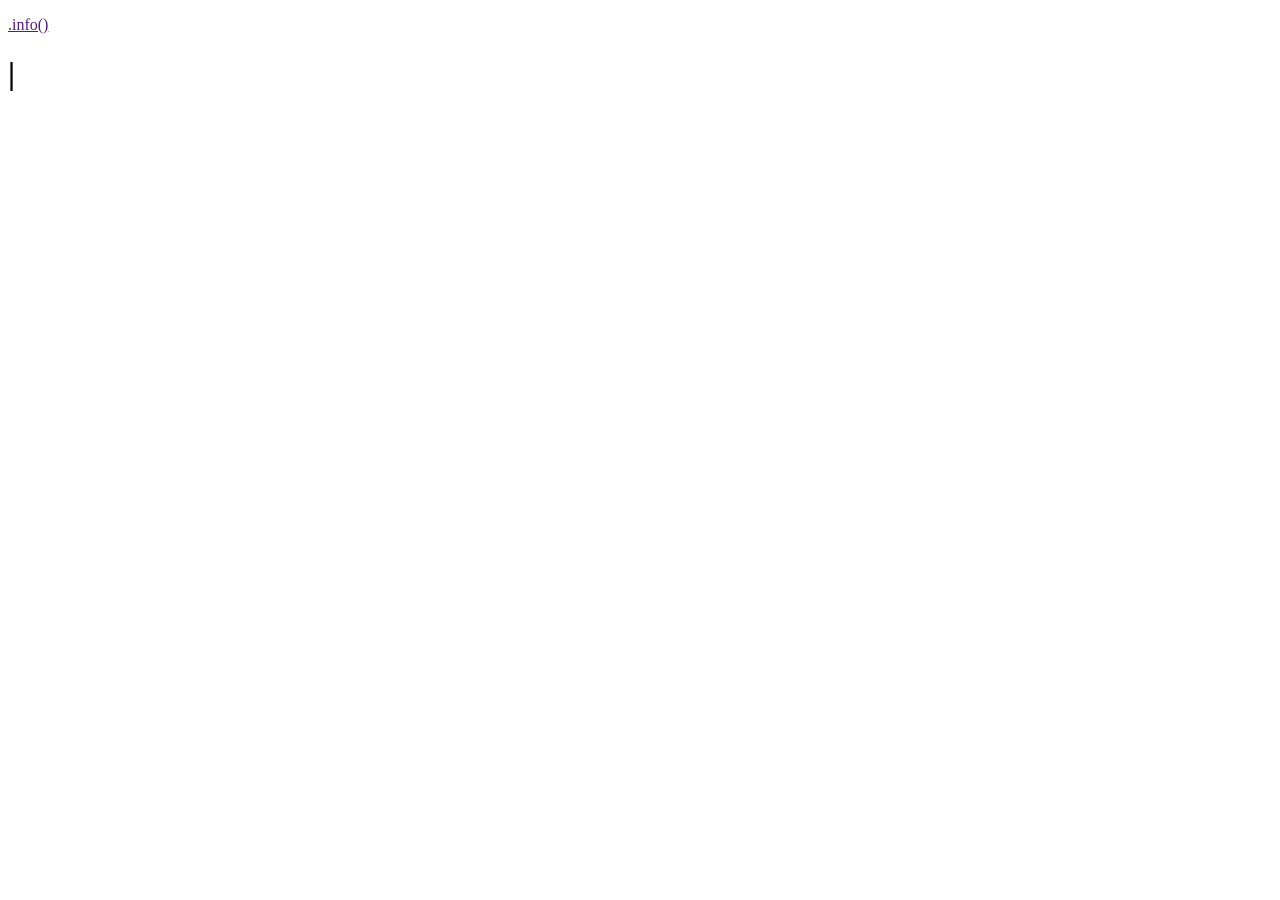
==== index.html @ bb4d3f52 "feat: adding a conteiner with h1 config" ====
<!DOCTYPE html>
<html lang="pt-BR">
<head>
    <meta charset="UTF-8">
    <meta name="viewport" content="width=device-width, initial-scale=1.0">
    <title>gabriel.info()</title>
</head>
<body>
    <header>
        <p class="blue" id="header-session"></p>
        <nav>
            <a href="" class="header-nav">.info()</a>
        </nav>
    </header>
    <div id="conteiner">
        <h1 id="user-title">
            <span class="white" id="part1"></span>
            <span class="blue" id="part2"></span>
            <span class="cursor">|</span>
        </h1>
    </div>
</body>
</html>
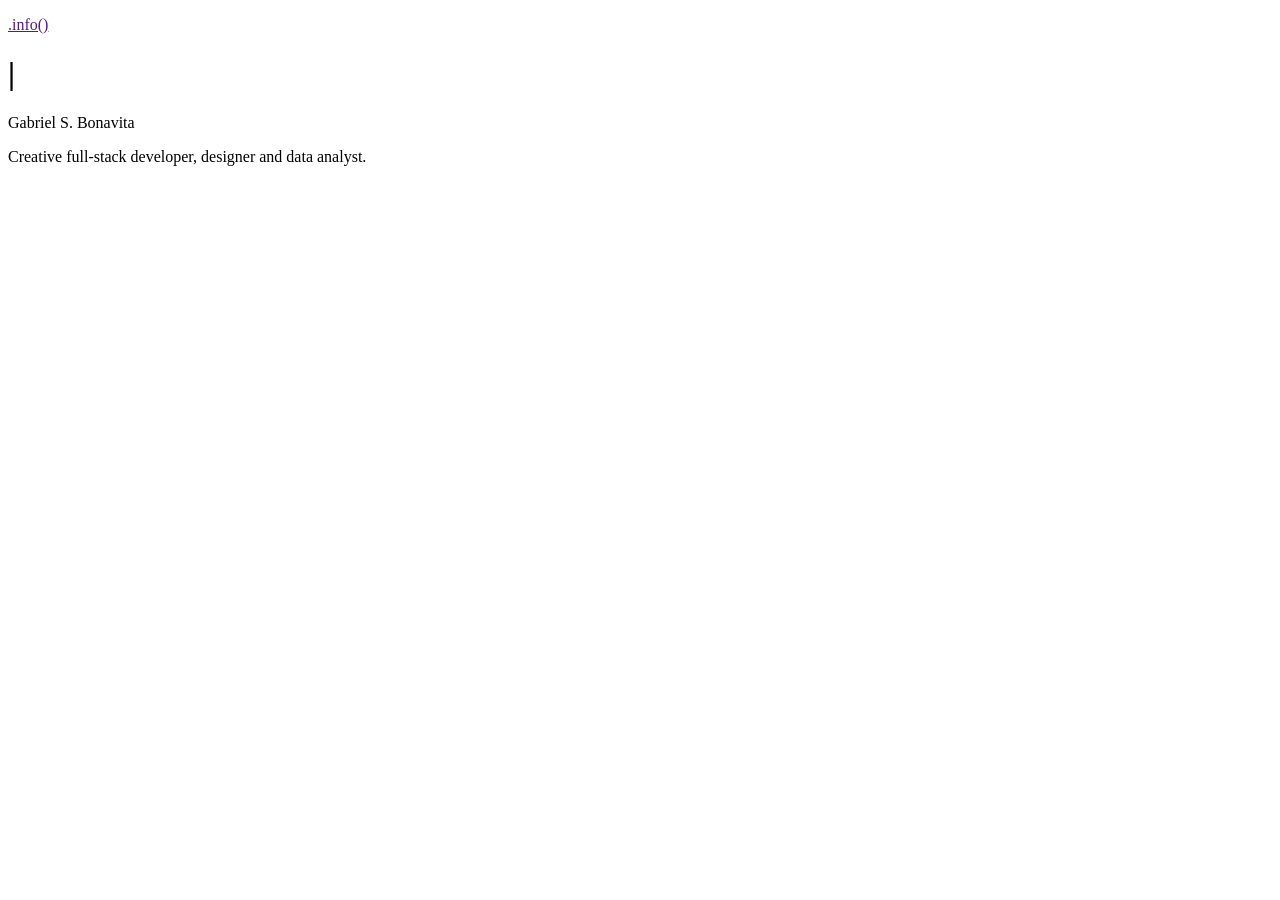
==== commit 1fe86bae: "feat: adding name and user description" ====
--- a/index.html
+++ b/index.html
@@ -18,6 +18,9 @@
             <span class="blue" id="part2"></span>
             <span class="cursor">|</span>
         </h1>
+
+        <p id="user-name" class="blue">Gabriel S. Bonavita</p>
+        <p id="user-description">Creative full-stack developer, designer and data analyst.</p>
     </div>
 </body>
 </html>
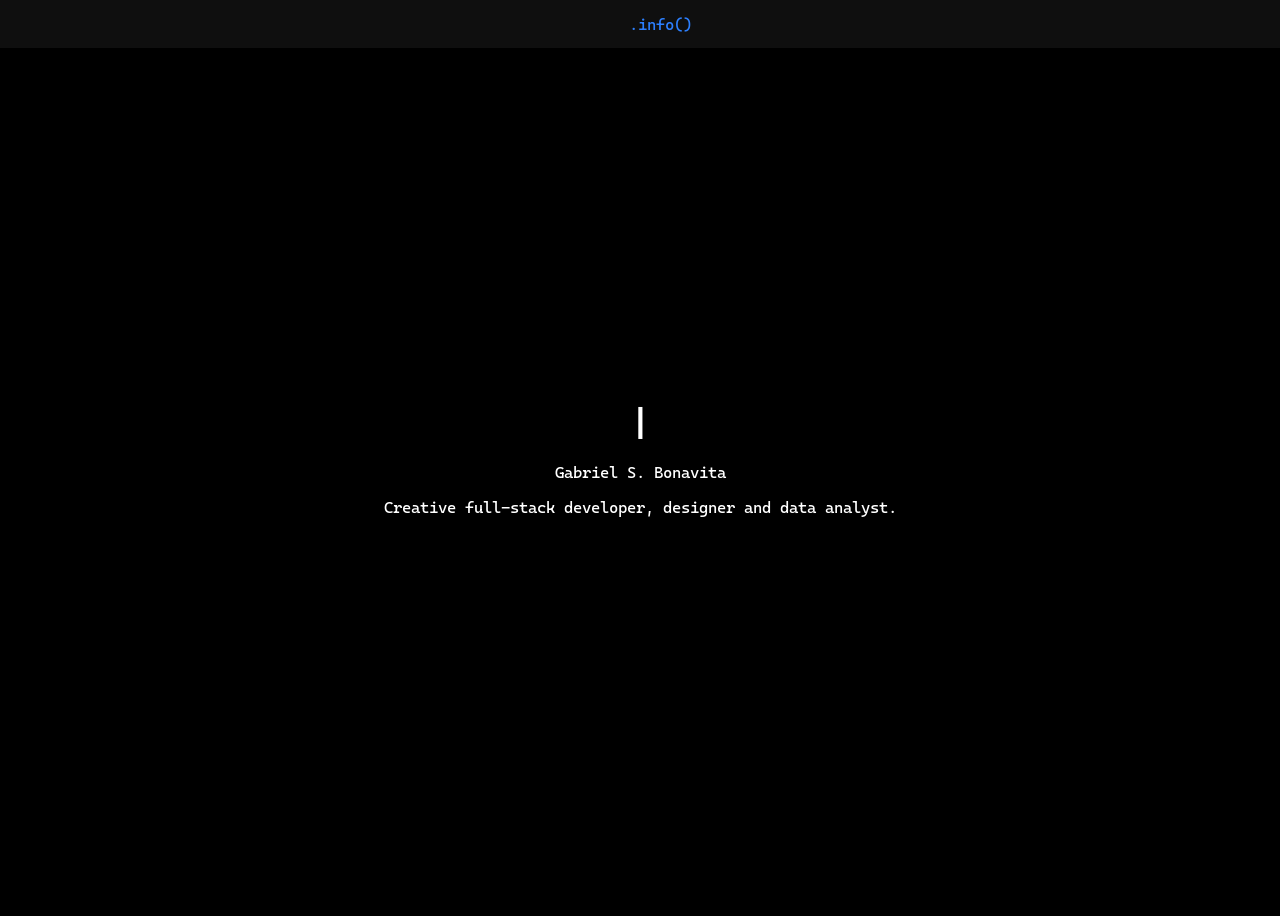
==== commit 43d6e403: "fix: link css file with html" ====
--- a/index.html
+++ b/index.html
@@ -4,6 +4,8 @@
     <meta charset="UTF-8">
     <meta name="viewport" content="width=device-width, initial-scale=1.0">
     <title>gabriel.info()</title>
+    <link rel="stylesheet" href="source/styles/global_style.css">
+    <link rel="stylesheet" href="source/styles/index_style.css">
 </head>
 <body>
     <header>
--- a/source/styles/global_style.css
+++ b/source/styles/global_style.css
@@ -0,0 +1,36 @@
+@import url('https://fonts.googleapis.com/css2?family=Cascadia+Code:ital,wght@0,200..700;1,200..700&display=swap');
+
+body {
+    min-height: 100dvh;
+    background-color: black;
+    color: white;
+    font-family: "Cascadia Code";
+    display: flex;
+    flex-direction: column;
+    align-items: center;
+    justify-content: center;
+    text-align: center;
+}
+
+header {
+    position: fixed;
+    top: 0;
+    background-color: #0f0f0f;
+    width: 100%;
+    padding: 8px;
+    display: flex;
+    justify-content: center;
+}
+
+nav {
+  display: flex;
+  align-items: center;
+  justify-content: center;
+}
+
+.header-nav {
+    color: oklch(62.3% 0.214 259.815) ;
+    margin-left: 40px;
+    text-decoration: none;
+    width: 100%;
+}
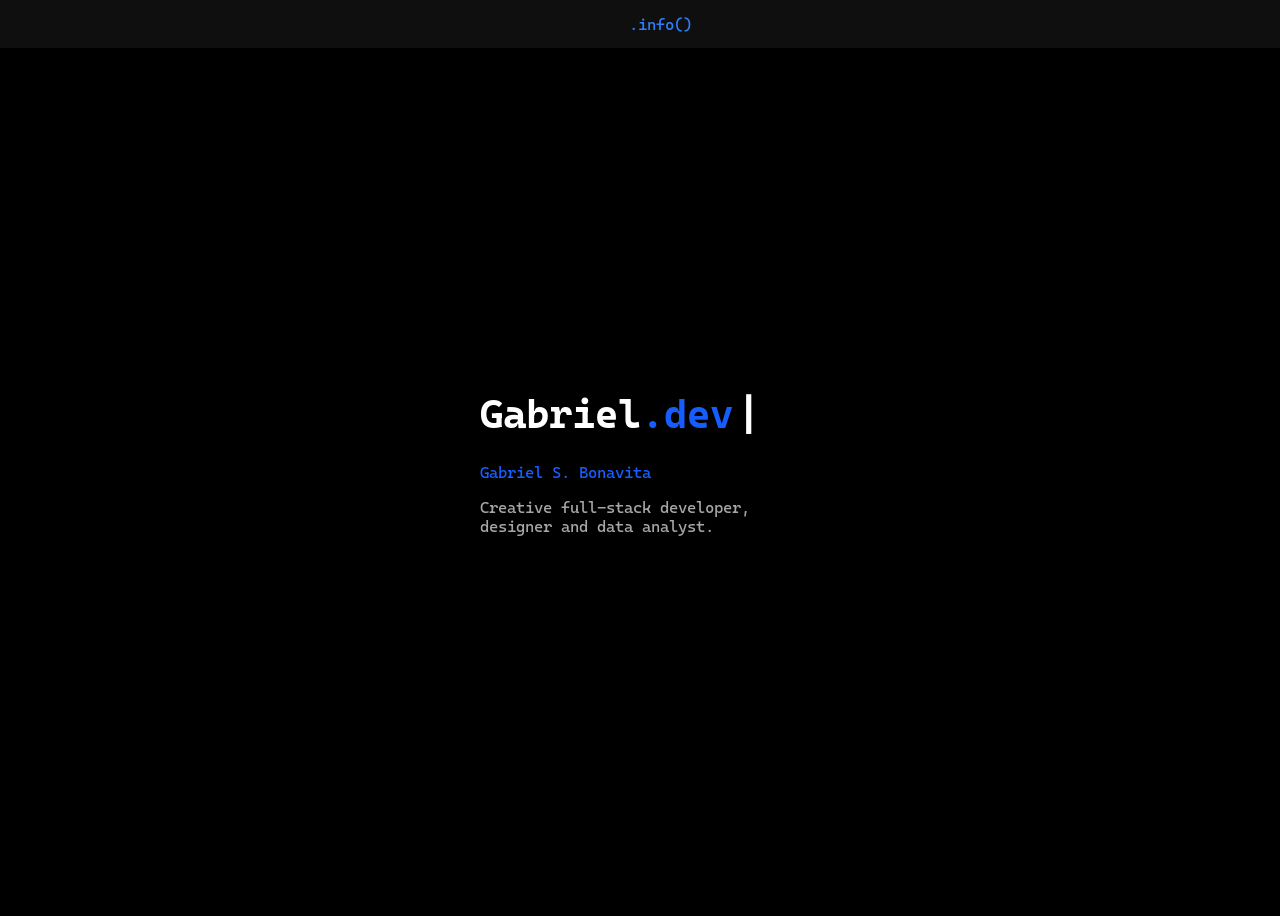
==== commit c5429ea4: "fix: link js files to html" ====
--- a/index.html
+++ b/index.html
@@ -24,5 +24,6 @@
         <p id="user-name" class="blue">Gabriel S. Bonavita</p>
         <p id="user-description">Creative full-stack developer, designer and data analyst.</p>
     </div>
+    <script type="module" src="source/js/main.js"></script>
 </body>
 </html>
--- a/source/styles/index_style.css
+++ b/source/styles/index_style.css
@@ -0,0 +1,36 @@
+h1 {
+    display: flex;
+    font-size: 40px;
+}
+
+#conteiner {
+  text-align: start;
+  width: 320px;
+}
+
+.white {
+    color: white;
+}
+
+.blue {
+    color: oklch(54.6% 0.245 262.881);
+}
+
+#user-description {
+    color: #a5a5a5;
+}
+
+.cursor {
+  margin-left: 4px;
+  animation: blink 0.7s infinite;
+}
+
+/* animação do cursor */
+@keyframes blink {
+  0%, 50%, 100% {
+    opacity: 1;
+  }
+  25%, 75% {
+    opacity: 0;
+  }
+}
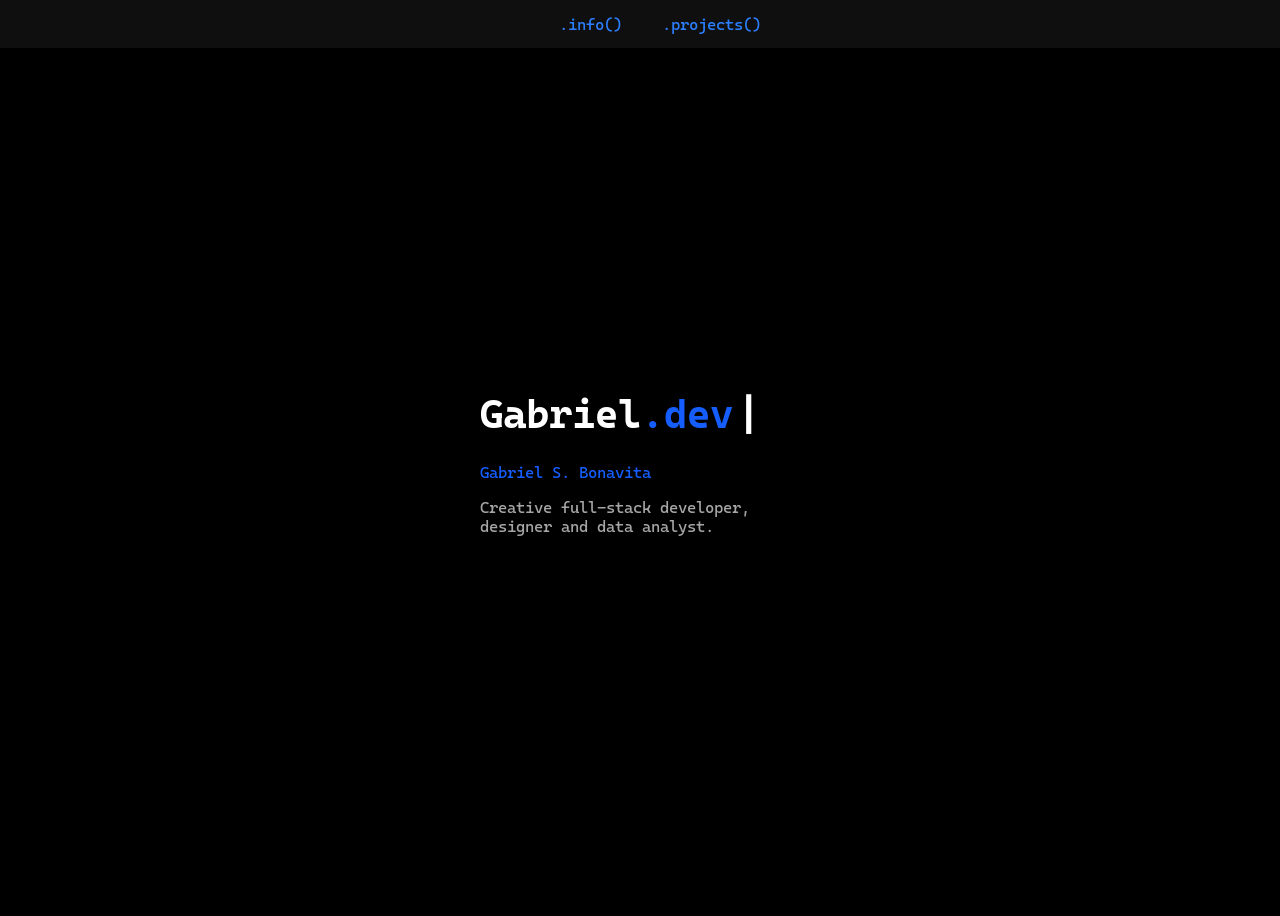
==== commit 8e3fa1e5: "feat: add a project html page and add to nav bar" ====
--- a/index.html
+++ b/index.html
@@ -1,5 +1,5 @@
 <!DOCTYPE html>
-<html lang="pt-BR">
+<html lang="pt-br">
 <head>
     <meta charset="UTF-8">
     <meta name="viewport" content="width=device-width, initial-scale=1.0">
@@ -12,6 +12,7 @@
         <p class="blue" id="header-session"></p>
         <nav>
             <a href="" class="header-nav">.info()</a>
+            <a href="source/pages/projects.html" class="header-nav">.projects()</a>
         </nav>
     </header>
     <div id="conteiner">
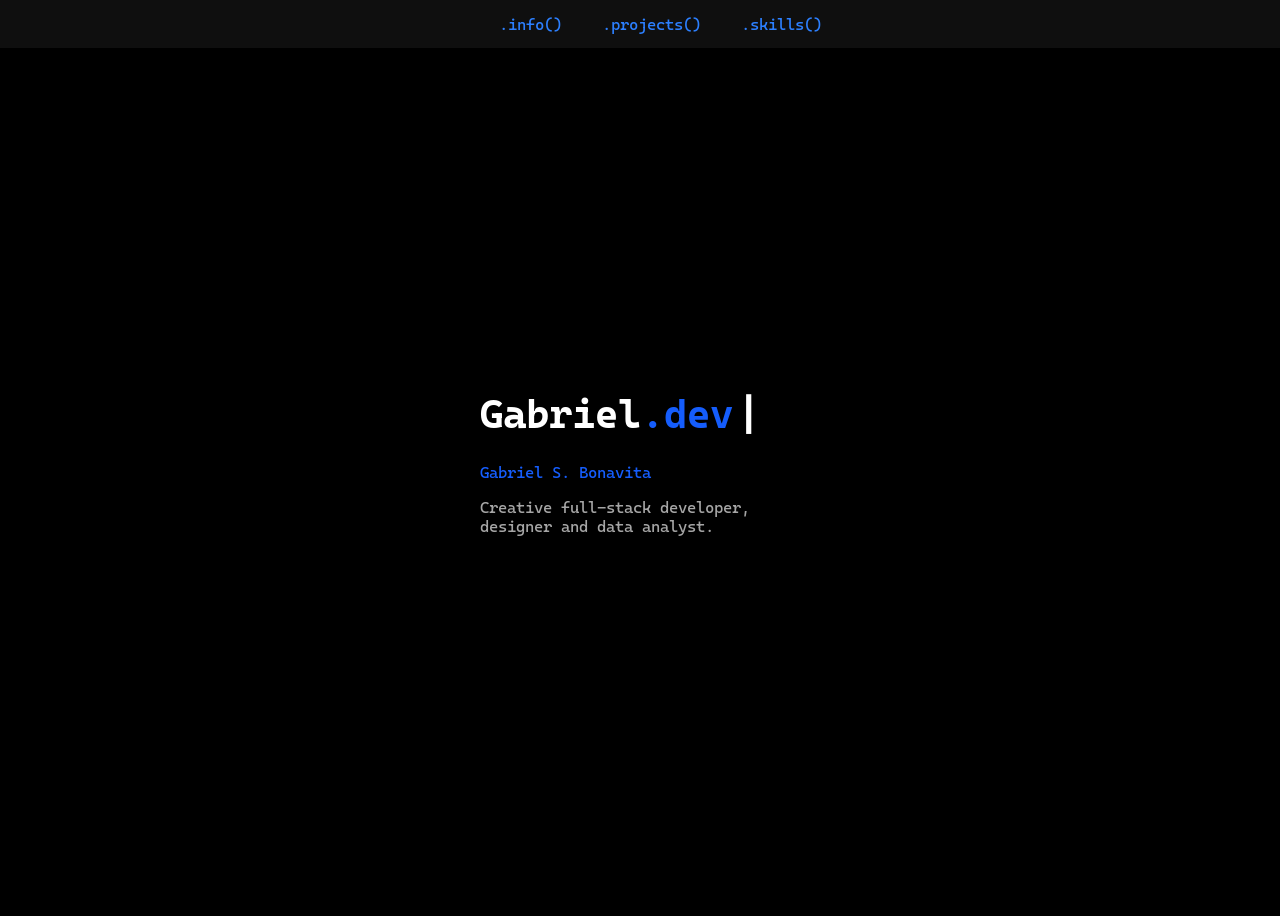
==== commit b2993a0a: "feat: create a skills page and add navegation link to header" ====
--- a/index.html
+++ b/index.html
@@ -13,6 +13,7 @@
         <nav>
             <a href="" class="header-nav">.info()</a>
             <a href="source/pages/projects.html" class="header-nav">.projects()</a>
+            <a href="source/pages/skills.html" class="header-nav">.skills()</a>
         </nav>
     </header>
     <div id="conteiner">
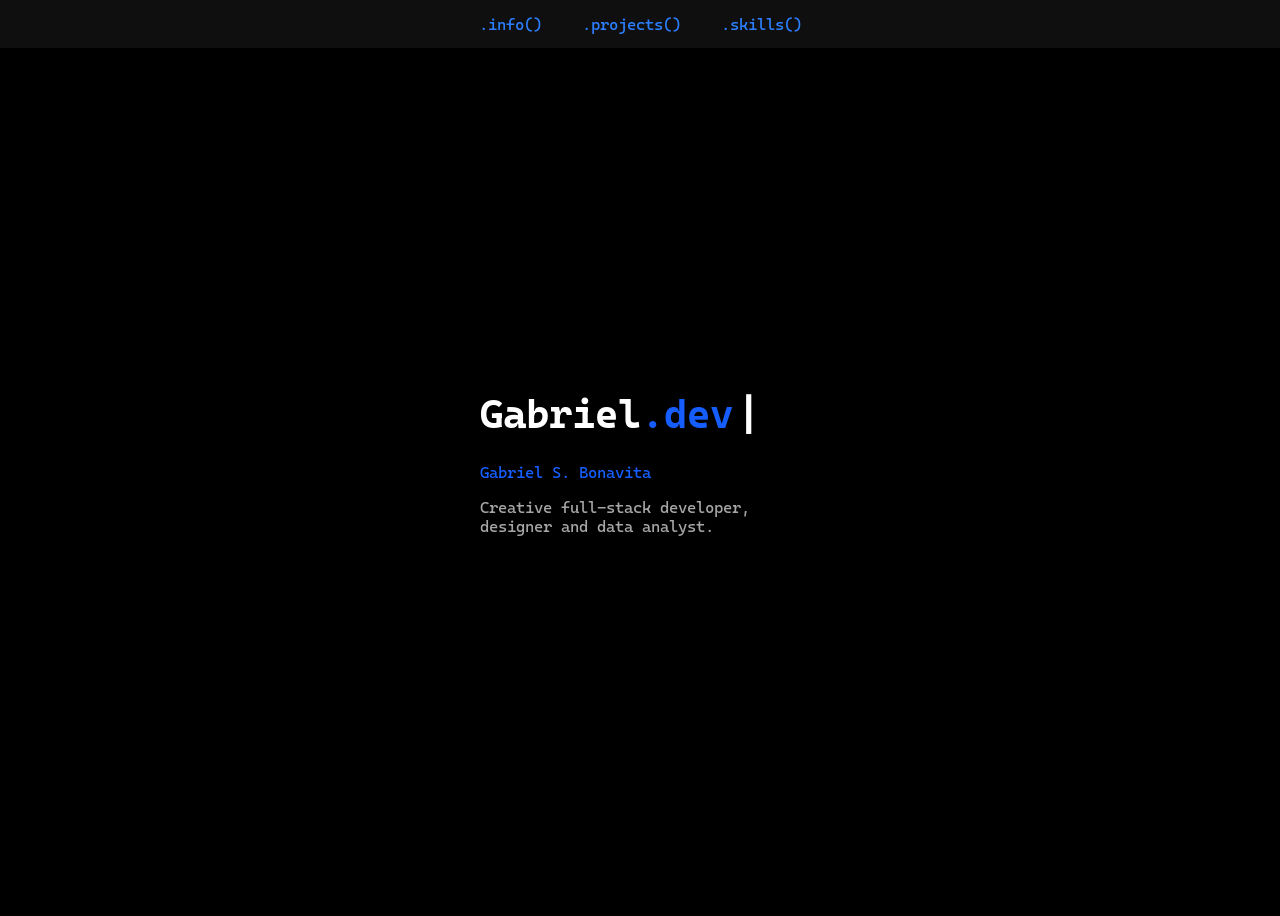
==== commit 2089757d: "fix: make layout responsive using media queries" ====
--- a/index.html
+++ b/index.html
@@ -11,7 +11,7 @@
     <header>
         <p class="blue" id="header-session"></p>
         <nav>
-            <a href="" class="header-nav">.info()</a>
+            <a href="" class="header-nav" id="header-nav-border">.info()</a>
             <a href="source/pages/projects.html" class="header-nav">.projects()</a>
             <a href="source/pages/skills.html" class="header-nav">.skills()</a>
         </nav>
--- a/source/styles/global_style.css
+++ b/source/styles/global_style.css
@@ -15,6 +15,7 @@
 header {
     position: fixed;
     top: 0;
+    z-index: 100000;
     background-color: #0f0f0f;
     width: 100%;
     padding: 8px;
@@ -33,4 +34,16 @@
     margin-left: 40px;
     text-decoration: none;
     width: 100%;
+}
+
+#header-nav-border {
+    margin: 0
+}
+
+.white {
+    color: white;
+}
+
+.blue {
+    color: oklch(54.6% 0.245 262.881);
 }
--- a/source/styles/index_style.css
+++ b/source/styles/index_style.css
@@ -6,14 +6,6 @@
 #conteiner {
   text-align: start;
   width: 320px;
-}
-
-.white {
-    color: white;
-}
-
-.blue {
-    color: oklch(54.6% 0.245 262.881);
 }
 
 #user-description {
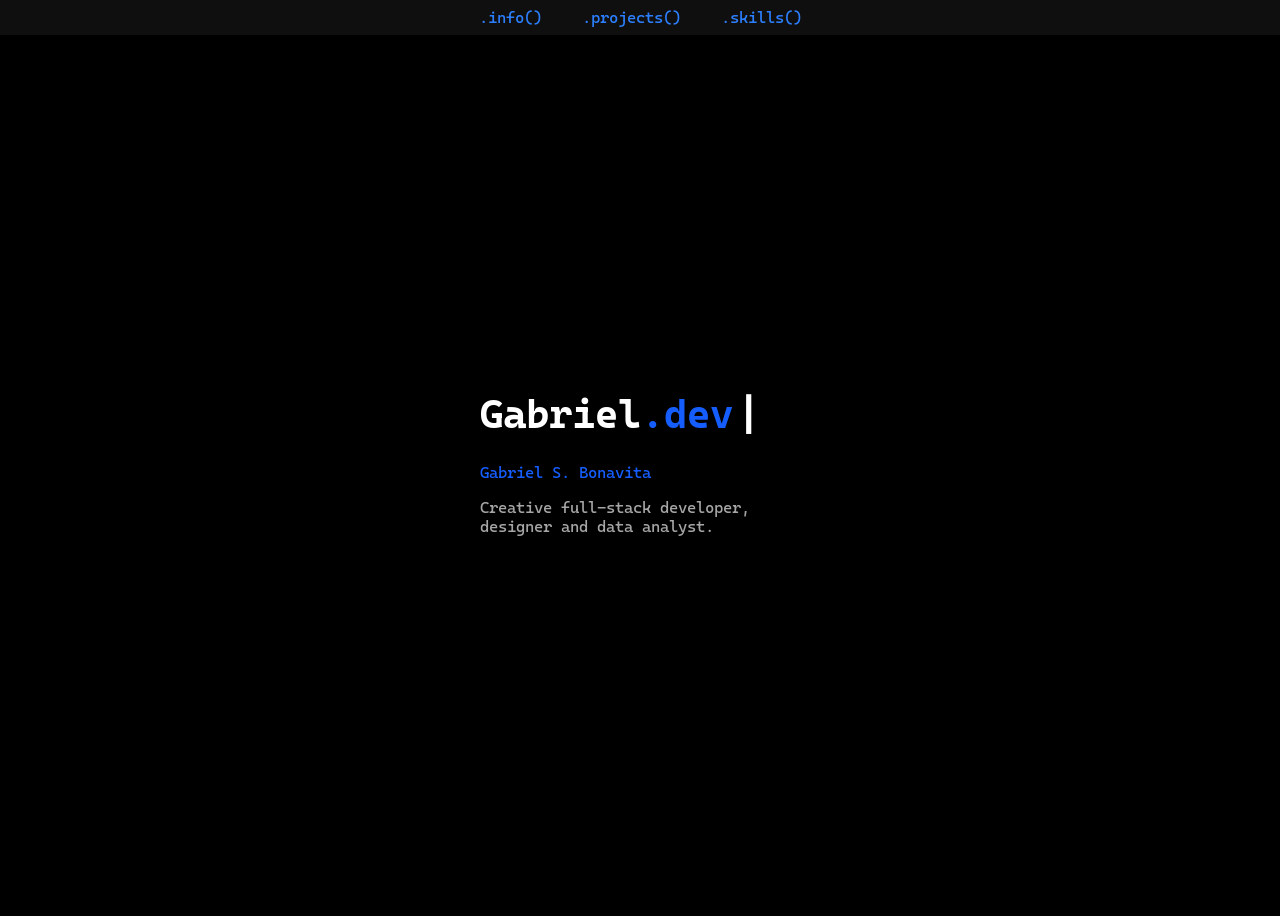
==== commit af22d6a6: "feat: add a hamburger menu for screens smaller than 400px." ====
--- a/index.html
+++ b/index.html
@@ -6,11 +6,12 @@
     <title>gabriel.info()</title>
     <link rel="stylesheet" href="source/styles/global_style.css">
     <link rel="stylesheet" href="source/styles/index_style.css">
+    <link href="https://fonts.googleapis.com/icon?family=Material+Icons" rel="stylesheet">
 </head>
 <body>
     <header>
-        <p class="blue" id="header-session"></p>
-        <nav>
+        <button id="header-menu"><i class="material-icons">menu</i></button>
+        <nav class="nav">
             <a href="" class="header-nav" id="header-nav-border">.info()</a>
             <a href="source/pages/projects.html" class="header-nav">.projects()</a>
             <a href="source/pages/skills.html" class="header-nav">.skills()</a>
@@ -27,5 +28,6 @@
         <p id="user-description">Creative full-stack developer, designer and data analyst.</p>
     </div>
     <script type="module" src="source/js/main.js"></script>
+    <script src="source/js/hamburgerMenu.js"></script>
 </body>
 </html>
--- a/source/styles/global_style.css
+++ b/source/styles/global_style.css
@@ -12,21 +12,33 @@
     text-align: center;
 }
 
+#header-menu {
+    background-color: transparent;
+    border: none;
+    color: white;
+    font-size: 32px;
+    display: none;
+}
+
 header {
     position: fixed;
     top: 0;
     z-index: 100000;
     background-color: #0f0f0f;
     width: 100%;
-    padding: 8px;
     display: flex;
     justify-content: center;
+}
+
+#header-nav-border {
+    margin: 0;
 }
 
 nav {
   display: flex;
   align-items: center;
   justify-content: center;
+  padding: 8px;
 }
 
 .header-nav {
@@ -36,14 +48,40 @@
     width: 100%;
 }
 
-#header-nav-border {
-    margin: 0
-}
-
 .white {
     color: white;
 }
 
 .blue {
     color: oklch(54.6% 0.245 262.881);
+}
+
+@media (max-width: 400px) {
+    nav {
+        display: none;
+        text-align: start;
+    }
+
+    .exibir {
+        display: block;
+    }
+
+    .header-nav {
+        display: block;
+        margin-bottom: 16px;
+    }
+
+    #header-nav-border {
+        margin-bottom: 16px;
+        margin-left: 40px;
+    }
+
+    #header-menu {
+        display: block;
+        margin-left: 1.2rem;
+    }
+
+    header {
+        display: block;
+    }
 }
